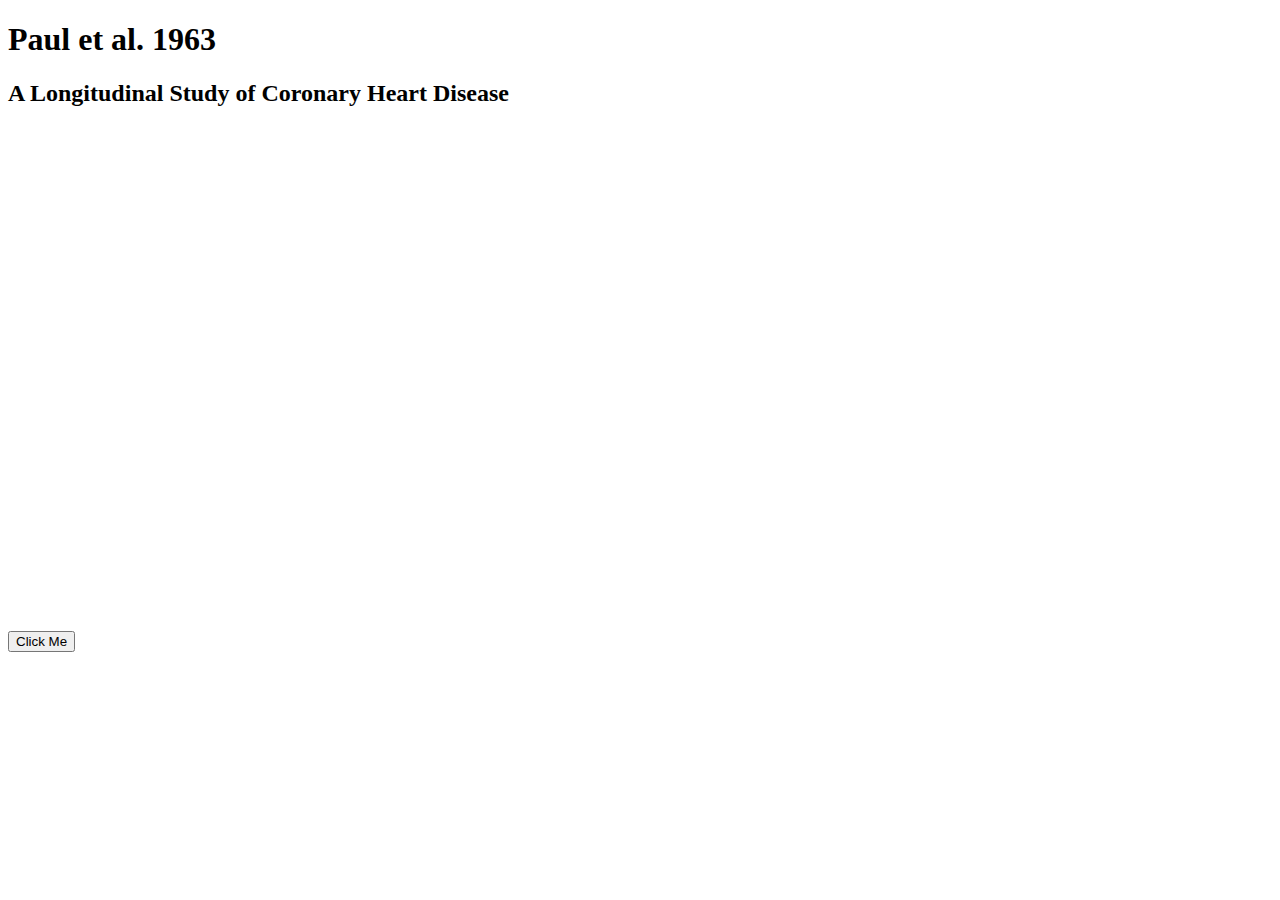
==== index.html @ 3226aac1 "Changed Pub Year to 1964" ====
<!DOCTYPE html>
<script src="https://d3js.org/d3.v5.min.js"></script>

<style>
.link line {stroke: black;}
.node circle {stroke: black; fill: white;}
.node text {text-anchor: middle; font-size: 20px}
div.tooltip {	
    position: absolute;			
    text-align: left;			
    width: 400px;					
    height: 300px;					
    padding: 10px;				
    font: 20px sans-serif;		
    background: lightpink;	
    border: 5px;		
    border-radius: 8px;			
    pointer-events: none;			
}
</style>
<head>
<h1>Paul et al. 1963</h1>
<h2>A Longitudinal Study of Coronary Heart Disease</h2>
</head>

<body onload='init()'>
<svg width=800 height=500></svg>
<div id="tooltip" opacity=0></div>    

<script>
var svg = d3.select("svg")
width = +svg.attr("width"), 
height = +svg.attr("height");

async function init() {

    const test = await d3.json('https://raw.githubusercontent.com/el-wittmer/Paul_1963/main/Paul_1964.json');

    var simulation = d3.forceSimulation()
    .force("link", d3.forceLink()
       .id(function(d) {return d.Id;}))
    .force("charge", d3.forceManyBody())
    .force("center",d3.forceCenter(width / 2, height / 2))
    .force("collide", d3.forceCollide(35));

    var nodes = test.nodes;
    simulation.nodes(nodes)

    var links = test.links;
    simulation.force("link").links(links);

    var div = d3.select("body").append("div")	
    .attr("class", "tooltip")				
    .style("opacity", 0);

    var linksel = svg.append("g").attr("class", "link")
    .selectAll("line").data(links).enter().append("line")

    var nodesel = svg.selectAll(".node")
    .data(nodes)
    .enter().append("g")
    .attr("class", "node")
    .call(d3.drag()
    .on("start", dragstarted)
    .on("drag", dragged)
    .on("end", dragended));

    nodesel.append("circle")
    .attr("r", 20)
    .on("mouseover", function(d) {	
            div.transition()			
                .style("opacity", .9);		
            div	.html("First Author: " + d.First_Author +
                "<br>Title: " + d.Title + 
                "<br>Publication Year: " + d.Publication_Year + 
                "<br>Publication Source: " + d.Publication_Source)
                .style("left", (d3.event.pageX) + "px")		
                .style("top", (d3.event.pageX) + "px");	
            })					
        .on("mouseout", function(d) {		
            div.transition()			
                .style("opacity", 0);	
        });

    nodesel.append("text")
    .attr("transform","translate(0,6)")
    .text(function (d) {return d.Id; });
    
    simulation.on("tick", ticked);

    function ticked() {
    linksel.attr("x1", function(d) { return d.source.x; })
    .attr("y1", function(d) { return d.source.y; })
    .attr("x2", function(d) { return d.target.x; })
    .attr("y2", function(d) { return d.target.y; });

    nodesel.attr("transform", function(d) {
    return "translate(" + d.x + "," + d.y + ")";
    });
    }
    function dragstarted(d) {
    if (!d3.event.active) simulation.alphaTarget(0.3).restart();
    d.fx = d.x;
    d.fy = d.y;
    }
    function dragged(d) {
    d.fx = d3.event.x;
    d.fy = d3.event.y;
    }
    function dragended(d) {
    if (!d3.event.active) simulation.alphaTarget(0);
    d.fx = null;
    d.fy = null;
    }
    
}
</script>
<a href="https://github.com/el-wittmer/Paul_1965"><button type="button"> Click Me</button></a>
</body>
</html>
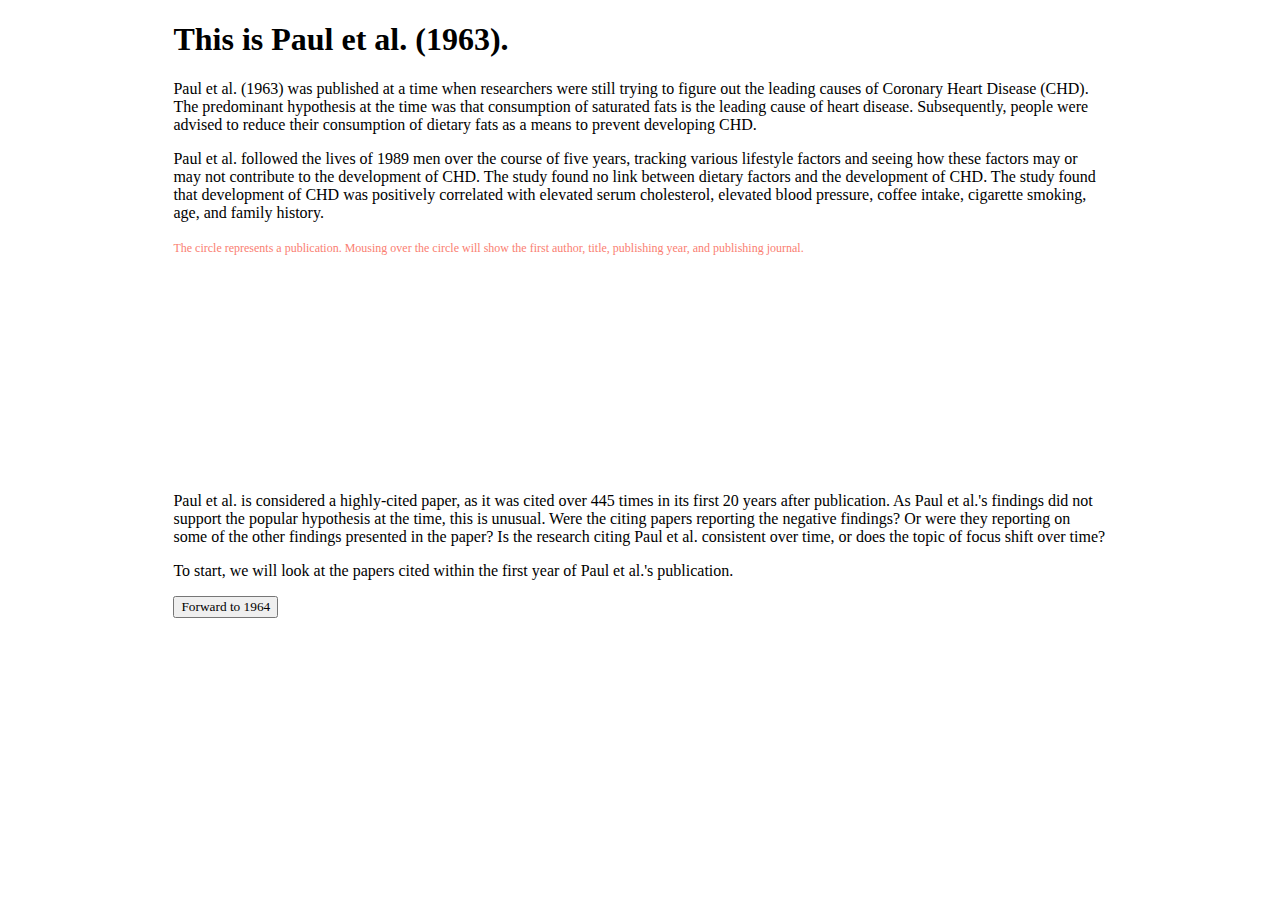
==== commit 5dc5a877: "Updated button link" ====
--- a/index.html
+++ b/index.html
@@ -2,29 +2,50 @@
 <script src="https://d3js.org/d3.v5.min.js"></script>
 
 <style>
+* {
+    color: #000;
+    font-family: Palatino;
+    margin-right: 5%;
+    margin-left: 5%;
+}
+.button {
+    margin-left: 0;
+}
 .link line {stroke: black;}
-.node circle {stroke: black; fill: white;}
+.node circle {stroke: black; fill: white}
 .node text {text-anchor: middle; font-size: 20px}
 div.tooltip {	
     position: absolute;			
     text-align: left;			
     width: 400px;					
-    height: 300px;					
+    height: 100px;					
     padding: 10px;				
-    font: 20px sans-serif;		
-    background: lightpink;	
+    font: 14px Palatino;		
+    background: salmon;	
     border: 5px;		
     border-radius: 8px;			
     pointer-events: none;			
 }
 </style>
 <head>
-<h1>Paul et al. 1963</h1>
-<h2>A Longitudinal Study of Coronary Heart Disease</h2>
+<h1>This is Paul et al. (1963).</h1>
 </head>
 
 <body onload='init()'>
-<svg width=800 height=500></svg>
+    <p>Paul et al. (1963) was published at a time when researchers were still trying to figure out the leading causes of 
+        Coronary Heart Disease (CHD). The predominant hypothesis at the time was that consumption of saturated fats 
+        is the leading cause of heart disease. Subsequently, people were advised to reduce their consumption of 
+        dietary fats as a means to prevent developing CHD.</p>
+    <p>
+        Paul et al. followed the lives of 1989 men over the course of five years, tracking various lifestyle factors and seeing
+        how these factors may or may not contribute to the development of CHD. The study found no link between
+        dietary factors and the development of CHD. The study found that development of CHD
+        was positively correlated with elevated serum cholesterol, elevated blood pressure, coffee intake, cigarette smoking, age, and 
+        family history.
+    </p>
+    <p><span style="font-size: 12px; color: salmon; margin-left: 0">The circle represents a publication. Mousing over the circle will show 
+    the first author, title, publishing year, and publishing journal.</span></p>
+<svg width=400 height=200></svg>
 <div id="tooltip" opacity=0></div>    
 
 <script>
@@ -34,7 +55,7 @@
 
 async function init() {
 
-    const test = await d3.json('https://raw.githubusercontent.com/el-wittmer/Paul_1963/main/Paul_1964.json');
+    const test = await d3.json('https://raw.githubusercontent.com/el-wittmer/Paul_1963/main/Paul_1963.json');
 
     var simulation = d3.forceSimulation()
     .force("link", d3.forceLink()
@@ -46,15 +67,9 @@
     var nodes = test.nodes;
     simulation.nodes(nodes)
 
-    var links = test.links;
-    simulation.force("link").links(links);
-
     var div = d3.select("body").append("div")	
     .attr("class", "tooltip")				
     .style("opacity", 0);
-
-    var linksel = svg.append("g").attr("class", "link")
-    .selectAll("line").data(links).enter().append("line")
 
     var nodesel = svg.selectAll(".node")
     .data(nodes)
@@ -67,6 +82,7 @@
 
     nodesel.append("circle")
     .attr("r", 20)
+    .attr("fill", function(d, i) {return test})
     .on("mouseover", function(d) {	
             div.transition()			
                 .style("opacity", .9);		
@@ -75,7 +91,7 @@
                 "<br>Publication Year: " + d.Publication_Year + 
                 "<br>Publication Source: " + d.Publication_Source)
                 .style("left", (d3.event.pageX) + "px")		
-                .style("top", (d3.event.pageX) + "px");	
+                .style("top", (d3.event.pageY) + "px");	
             })					
         .on("mouseout", function(d) {		
             div.transition()			
@@ -89,10 +105,6 @@
     simulation.on("tick", ticked);
 
     function ticked() {
-    linksel.attr("x1", function(d) { return d.source.x; })
-    .attr("y1", function(d) { return d.source.y; })
-    .attr("x2", function(d) { return d.target.x; })
-    .attr("y2", function(d) { return d.target.y; });
 
     nodesel.attr("transform", function(d) {
     return "translate(" + d.x + "," + d.y + ")";
@@ -115,6 +127,14 @@
     
 }
 </script>
-<a href="https://github.com/el-wittmer/Paul_1965"><button type="button"> Click Me</button></a>
+
+<p>Paul et al. is considered a highly-cited paper, as it was cited over 445 times in its first 20 years after publication. 
+    As Paul et al.'s findings did not support the popular hypothesis at the time, this is unusual. Were the citing papers reporting
+    the negative findings? Or were they reporting on some of the other findings presented in the paper? Is the research 
+    citing Paul et al. consistent over time, or does the topic of focus shift over time? 
+</p>
+<p>To start, we will look at the papers cited within the first year of Paul et al.'s publication.
+</p>
+<a href="http://el-wittmer.github.io/Paul_1963/1964"><button type="button" class="button">Forward to 1964</button></a>
 </body>
 </html>
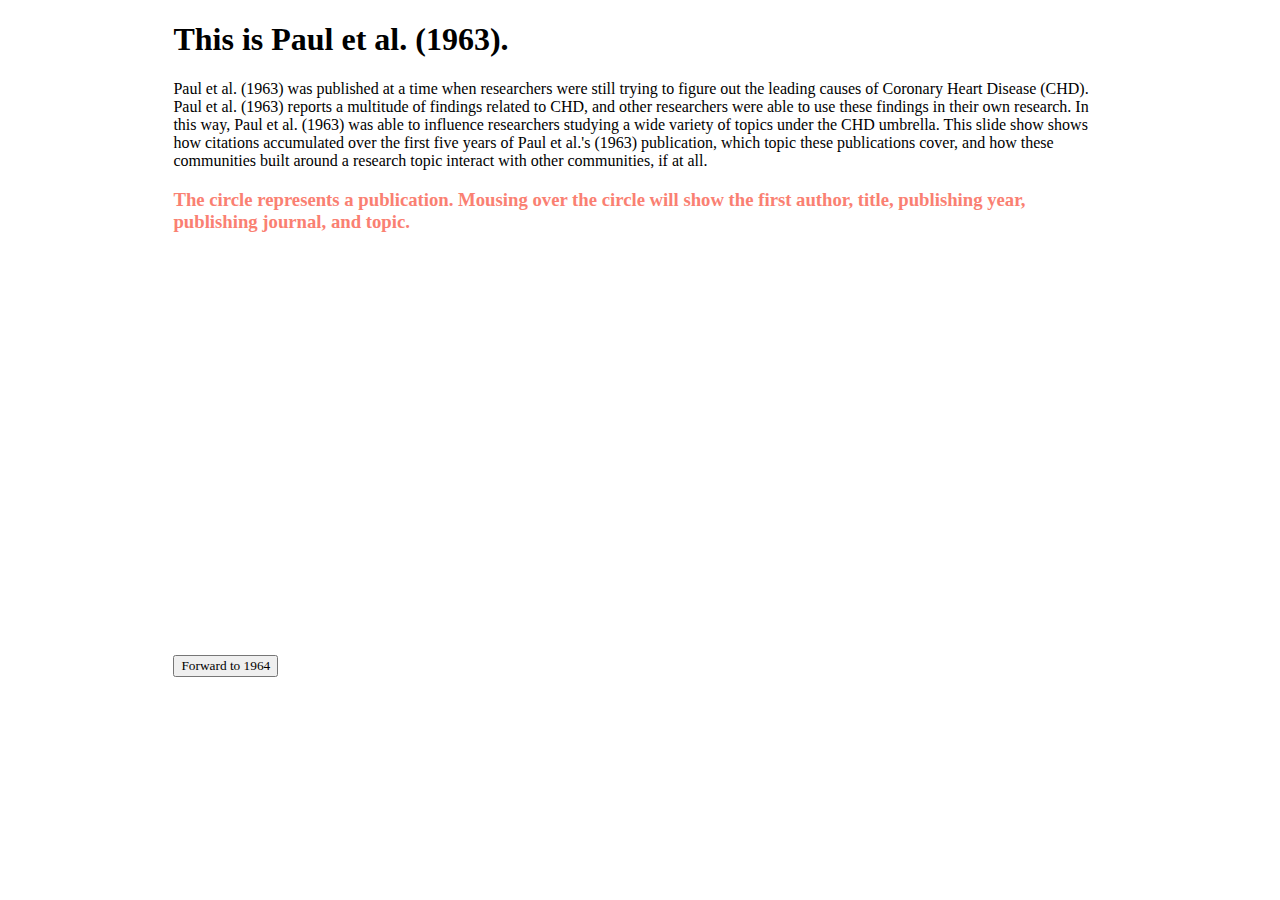
==== commit 844d6ce8: "Add files via upload" ====
--- a/index.html
+++ b/index.html
@@ -33,19 +33,16 @@
 
 <body onload='init()'>
     <p>Paul et al. (1963) was published at a time when researchers were still trying to figure out the leading causes of 
-        Coronary Heart Disease (CHD). The predominant hypothesis at the time was that consumption of saturated fats 
-        is the leading cause of heart disease. Subsequently, people were advised to reduce their consumption of 
-        dietary fats as a means to prevent developing CHD.</p>
-    <p>
-        Paul et al. followed the lives of 1989 men over the course of five years, tracking various lifestyle factors and seeing
-        how these factors may or may not contribute to the development of CHD. The study found no link between
-        dietary factors and the development of CHD. The study found that development of CHD
-        was positively correlated with elevated serum cholesterol, elevated blood pressure, coffee intake, cigarette smoking, age, and 
-        family history.
-    </p>
-    <p><span style="font-size: 12px; color: salmon; margin-left: 0">The circle represents a publication. Mousing over the circle will show 
-    the first author, title, publishing year, and publishing journal.</span></p>
-<svg width=400 height=200></svg>
+        Coronary Heart Disease (CHD). Paul et al. (1963) reports a multitude of findings related to CHD, and other researchers
+    were able to use these findings in their own research. In this way, Paul et al. (1963) was able to influence researchers
+    studying a wide variety of topics under the CHD umbrella. This slide show shows how citations accumulated over the first
+    five years of Paul et al.'s (1963) publication, which topic these publications cover, and how these communities built
+    around a research topic interact with other communities, if at all. </p>
+
+    <h3><span style="color: salmon; margin-left: 0">The circle represents a publication. Mousing over the circle will show 
+    the first author, title, publishing year, publishing journal, and topic.</span></h3>
+
+    <svg width=600 height=400></svg>
 <div id="tooltip" opacity=0></div>    
 
 <script>
@@ -89,7 +86,8 @@
             div	.html("First Author: " + d.First_Author +
                 "<br>Title: " + d.Title + 
                 "<br>Publication Year: " + d.Publication_Year + 
-                "<br>Publication Source: " + d.Publication_Source)
+                "<br>Publication Source: " + d.Publication_Source + 
+                "<br>Topic: " + d.Cluster_Name)
                 .style("left", (d3.event.pageX) + "px")		
                 .style("top", (d3.event.pageY) + "px");	
             })					
@@ -128,13 +126,6 @@
 }
 </script>
 
-<p>Paul et al. is considered a highly-cited paper, as it was cited over 445 times in its first 20 years after publication. 
-    As Paul et al.'s findings did not support the popular hypothesis at the time, this is unusual. Were the citing papers reporting
-    the negative findings? Or were they reporting on some of the other findings presented in the paper? Is the research 
-    citing Paul et al. consistent over time, or does the topic of focus shift over time? 
-</p>
-<p>To start, we will look at the papers cited within the first year of Paul et al.'s publication.
-</p>
 <a href="http://el-wittmer.github.io/Paul_1963/1964"><button type="button" class="button">Forward to 1964</button></a>
 </body>
 </html>
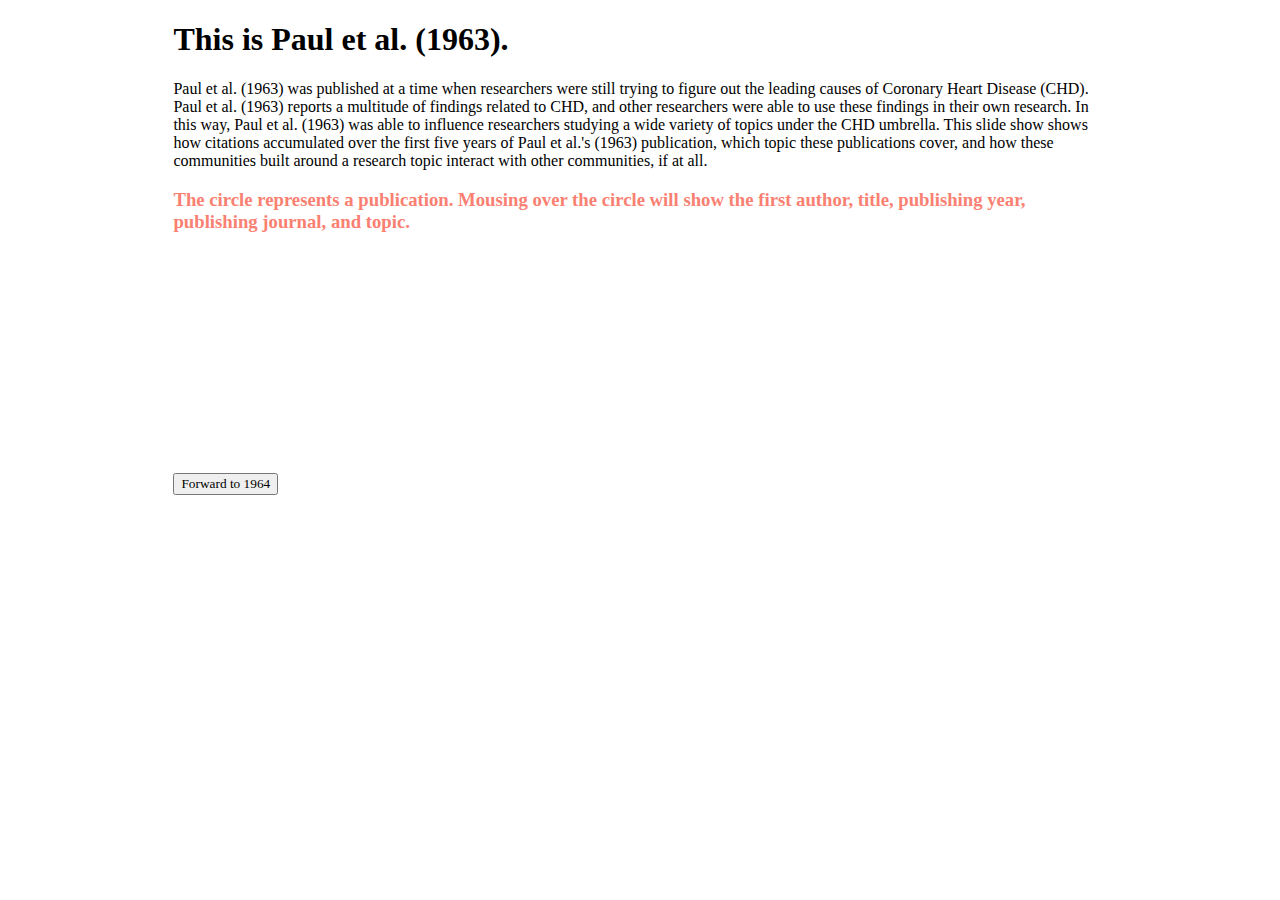
==== commit 56595972: "Add files via upload" ====
--- a/index.html
+++ b/index.html
@@ -26,6 +26,18 @@
     border-radius: 8px;			
     pointer-events: none;			
 }
+div.legend {
+    position: relative;
+    left: 600px;
+    top: -200px;
+    width: 400px;
+    height: 300px;
+    font: 14px Palatino;
+    background: white;
+    border: 5px;
+    border-color: black;
+    text-align: left;
+}
 </style>
 <head>
 <h1>This is Paul et al. (1963).</h1>
@@ -42,17 +54,41 @@
     <h3><span style="color: salmon; margin-left: 0">The circle represents a publication. Mousing over the circle will show 
     the first author, title, publishing year, publishing journal, and topic.</span></h3>
 
-    <svg width=600 height=400></svg>
+    <svg width=700 height=200></svg>
 <div id="tooltip" opacity=0></div>    
+<div id="legend"></div>
 
 <script>
 var svg = d3.select("svg")
 width = +svg.attr("width"), 
 height = +svg.attr("height");
 
+svg.append("circle").attr("cx",10).attr("cy",10).attr("r", 6).style("fill", "red").style("stroke", "black");
+svg.append("circle").attr("cx",10).attr("cy",30).attr("r", 6).style("fill", "orange").style("stroke", "black");
+svg.append("circle").attr("cx",10).attr("cy",50).attr("r", 6).style("fill", "yellow").style("stroke", "black");
+svg.append("circle").attr("cx",10).attr("cy",70).attr("r", 6).style("fill", "green").style("stroke", "black");
+svg.append("circle").attr("cx",10).attr("cy",90).attr("r", 6).style("fill", "#a569bd").style("stroke", "black");
+svg.append("circle").attr("cx",10).attr("cy",110).attr("r", 6).style("fill", "pink").style("stroke", "black");
+svg.append("circle").attr("cx",10).attr("cy",130).attr("r", 6).style("fill", "purple").style("stroke", "black");
+svg.append("circle").attr("cx",10).attr("cy",150).attr("r", 6).style("fill", "lightblue").style("stroke", "black");
+svg.append("circle").attr("cx",10).attr("cy",170).attr("r", 6).style("fill", "gray").style("stroke", "black");
+svg.append("circle").attr("cx",10).attr("cy",190).attr("r", 6).style("fill", "white").style("stroke", "black");
+
+svg.append("text").attr("x", 20).attr("y", 15).text("Serum Cholesterol").style("font-size", "15px");
+svg.append("text").attr("x", 20).attr("y", 35).text("Blood Pressure").style("font-size", "15px");
+svg.append("text").attr("x", 20).attr("y", 55).text("Caffeine").style("font-size", "15px");
+svg.append("text").attr("x", 20).attr("y", 75).text("Diet").style("font-size", "15px");
+svg.append("text").attr("x", 20).attr("y", 95).text("Body Fat").style("font-size", "15px");
+svg.append("text").attr("x", 20).attr("y", 115).text("Physical Activity").style("font-size", "15px");
+svg.append("text").attr("x", 20).attr("y", 135).text("Alcohol").style("font-size", "15px");
+svg.append("text").attr("x", 20).attr("y", 155).text("Psychosocial Factors").style("font-size", "15px");
+svg.append("text").attr("x", 20).attr("y", 175).text("Smoking").style("font-size", "15px");
+svg.append("text").attr("x", 20).attr("y", 195).text("Undefined").style("font-size", "15px");
+
 async function init() {
 
-    const test = await d3.json('https://raw.githubusercontent.com/el-wittmer/Paul_1963/main/Paul_1963.json');
+    const data = await d3.json('https://raw.githubusercontent.com/el-wittmer/Paul_1963/main/Paul_1963.json');
+    const color = ["red", 'orange', 'yellow', 'green', '#a569bd', 'pink', 'purple', 'lightblue', 'gray', 'white'];
 
     var simulation = d3.forceSimulation()
     .force("link", d3.forceLink()
@@ -61,7 +97,7 @@
     .force("center",d3.forceCenter(width / 2, height / 2))
     .force("collide", d3.forceCollide(35));
 
-    var nodes = test.nodes;
+    var nodes = data.nodes;
     simulation.nodes(nodes)
 
     var div = d3.select("body").append("div")	
@@ -79,7 +115,7 @@
 
     nodesel.append("circle")
     .attr("r", 20)
-    .attr("fill", function(d, i) {return test})
+    .attr("fill", function(d, i) {return data})
     .on("mouseover", function(d) {	
             div.transition()			
                 .style("opacity", .9);		
@@ -125,7 +161,7 @@
     
 }
 </script>
-
+<br>
 <a href="http://el-wittmer.github.io/Paul_1963/1964"><button type="button" class="button">Forward to 1964</button></a>
 </body>
 </html>
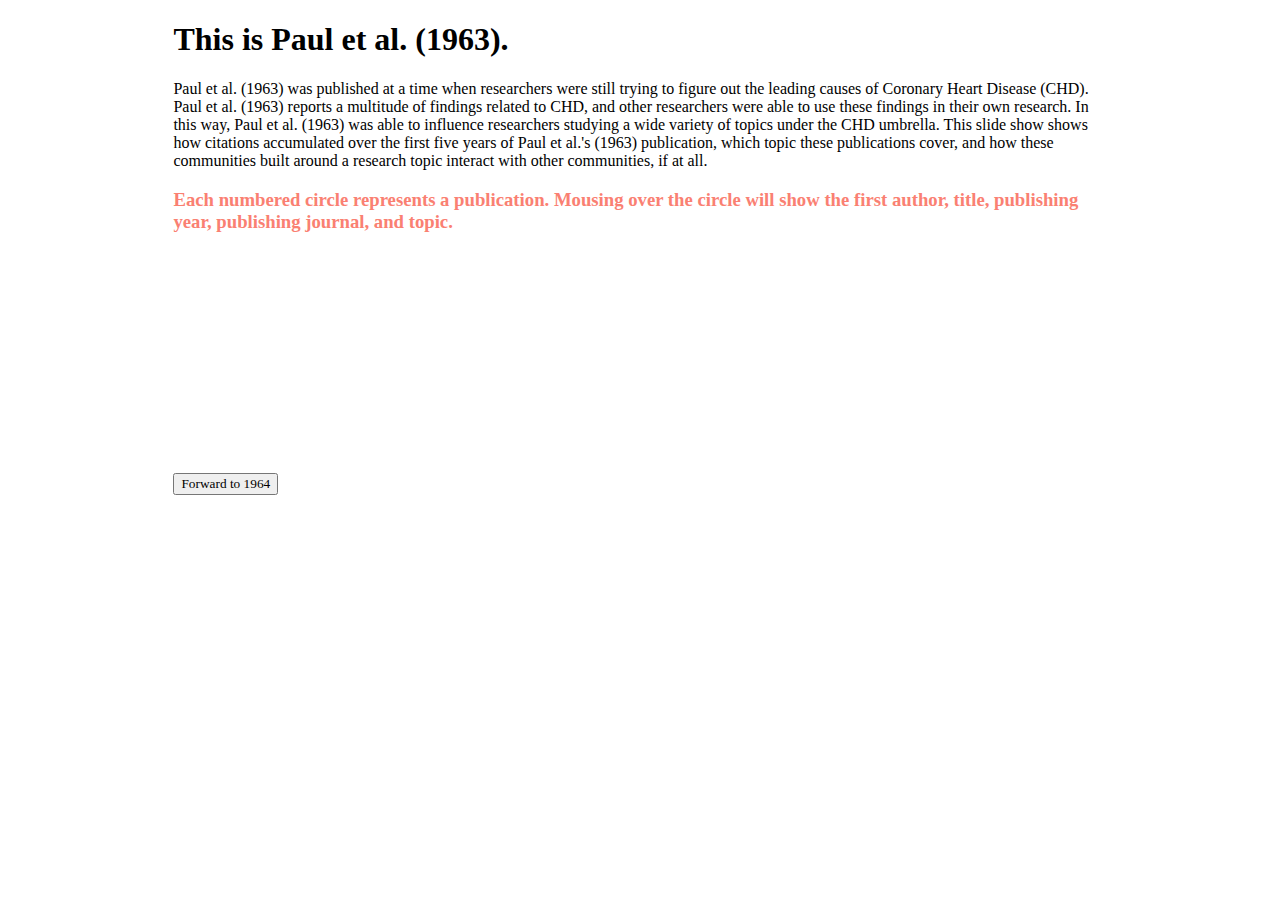
==== commit 81e0d3ad: "Update index.html" ====
--- a/index.html
+++ b/index.html
@@ -51,7 +51,7 @@
     five years of Paul et al.'s (1963) publication, which topic these publications cover, and how these communities built
     around a research topic interact with other communities, if at all. </p>
 
-    <h3><span style="color: salmon; margin-left: 0">The circle represents a publication. Mousing over the circle will show 
+    <h3><span style="color: salmon; margin-left: 0">Each numbered circle represents a publication. Mousing over the circle will show 
     the first author, title, publishing year, publishing journal, and topic.</span></h3>
 
     <svg width=700 height=200></svg>
@@ -63,27 +63,8 @@
 width = +svg.attr("width"), 
 height = +svg.attr("height");
 
-svg.append("circle").attr("cx",10).attr("cy",10).attr("r", 6).style("fill", "red").style("stroke", "black");
-svg.append("circle").attr("cx",10).attr("cy",30).attr("r", 6).style("fill", "orange").style("stroke", "black");
-svg.append("circle").attr("cx",10).attr("cy",50).attr("r", 6).style("fill", "yellow").style("stroke", "black");
-svg.append("circle").attr("cx",10).attr("cy",70).attr("r", 6).style("fill", "green").style("stroke", "black");
-svg.append("circle").attr("cx",10).attr("cy",90).attr("r", 6).style("fill", "#a569bd").style("stroke", "black");
-svg.append("circle").attr("cx",10).attr("cy",110).attr("r", 6).style("fill", "pink").style("stroke", "black");
-svg.append("circle").attr("cx",10).attr("cy",130).attr("r", 6).style("fill", "purple").style("stroke", "black");
-svg.append("circle").attr("cx",10).attr("cy",150).attr("r", 6).style("fill", "lightblue").style("stroke", "black");
-svg.append("circle").attr("cx",10).attr("cy",170).attr("r", 6).style("fill", "gray").style("stroke", "black");
-svg.append("circle").attr("cx",10).attr("cy",190).attr("r", 6).style("fill", "white").style("stroke", "black");
-
-svg.append("text").attr("x", 20).attr("y", 15).text("Serum Cholesterol").style("font-size", "15px");
-svg.append("text").attr("x", 20).attr("y", 35).text("Blood Pressure").style("font-size", "15px");
-svg.append("text").attr("x", 20).attr("y", 55).text("Caffeine").style("font-size", "15px");
-svg.append("text").attr("x", 20).attr("y", 75).text("Diet").style("font-size", "15px");
-svg.append("text").attr("x", 20).attr("y", 95).text("Body Fat").style("font-size", "15px");
-svg.append("text").attr("x", 20).attr("y", 115).text("Physical Activity").style("font-size", "15px");
-svg.append("text").attr("x", 20).attr("y", 135).text("Alcohol").style("font-size", "15px");
-svg.append("text").attr("x", 20).attr("y", 155).text("Psychosocial Factors").style("font-size", "15px");
-svg.append("text").attr("x", 20).attr("y", 175).text("Smoking").style("font-size", "15px");
-svg.append("text").attr("x", 20).attr("y", 195).text("Undefined").style("font-size", "15px");
+svg.append("circle").attr("cx",10).attr("cy",40).attr("r", 6).style("fill", "white").style("stroke", "black");
+svg.append("text").attr("x", 20).attr("y", 45).text("Undefined").style("font-size", "15px");
 
 async function init() {
 
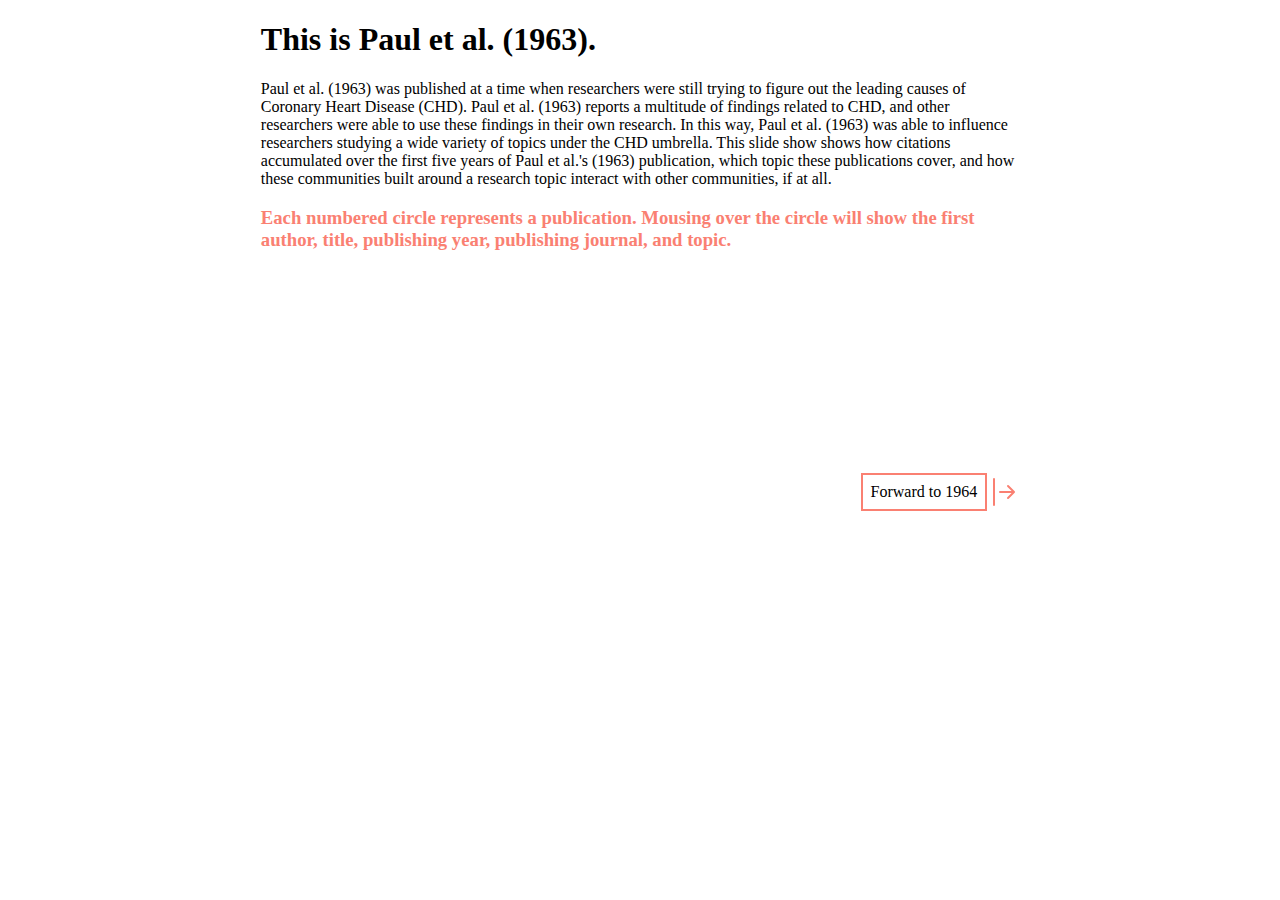
==== commit e61a450c: "Refactored CSS and file organization" ====
--- a/index.html
+++ b/index.html
@@ -1,148 +1,31 @@
 <!DOCTYPE html>
 <script src="https://d3js.org/d3.v5.min.js"></script>
+<link rel="stylesheet" href="./style.css" />
+<div class="content">
+    <head>
+    <h1>This is Paul et al. (1963).</h1>
+    </head>
 
-<style>
-* {
-    color: #000;
-    font-family: Palatino;
-    margin-right: 5%;
-    margin-left: 5%;
-}
-.button {
-    margin-left: 0;
-}
-.link line {stroke: black;}
-.node circle {stroke: black; fill: white}
-.node text {text-anchor: middle; font-size: 20px}
-div.tooltip {	
-    position: absolute;			
-    text-align: left;			
-    width: 400px;					
-    height: 100px;					
-    padding: 10px;				
-    font: 14px Palatino;		
-    background: salmon;	
-    border: 5px;		
-    border-radius: 8px;			
-    pointer-events: none;			
-}
-div.legend {
-    position: relative;
-    left: 600px;
-    top: -200px;
-    width: 400px;
-    height: 300px;
-    font: 14px Palatino;
-    background: white;
-    border: 5px;
-    border-color: black;
-    text-align: left;
-}
-</style>
-<head>
-<h1>This is Paul et al. (1963).</h1>
-</head>
+    <body onload='init()'>
+        <p>Paul et al. (1963) was published at a time when researchers were still trying to figure out the leading causes of 
+            Coronary Heart Disease (CHD). Paul et al. (1963) reports a multitude of findings related to CHD, and other researchers
+        were able to use these findings in their own research. In this way, Paul et al. (1963) was able to influence researchers
+        studying a wide variety of topics under the CHD umbrella. This slide show shows how citations accumulated over the first
+        five years of Paul et al.'s (1963) publication, which topic these publications cover, and how these communities built
+        around a research topic interact with other communities, if at all. </p>
 
-<body onload='init()'>
-    <p>Paul et al. (1963) was published at a time when researchers were still trying to figure out the leading causes of 
-        Coronary Heart Disease (CHD). Paul et al. (1963) reports a multitude of findings related to CHD, and other researchers
-    were able to use these findings in their own research. In this way, Paul et al. (1963) was able to influence researchers
-    studying a wide variety of topics under the CHD umbrella. This slide show shows how citations accumulated over the first
-    five years of Paul et al.'s (1963) publication, which topic these publications cover, and how these communities built
-    around a research topic interact with other communities, if at all. </p>
+        <h3 class="emphasize">Each numbered circle represents a publication. Mousing over the circle will show 
+        the first author, title, publishing year, publishing journal, and topic.</h3>
 
-    <h3><span style="color: salmon; margin-left: 0">Each numbered circle represents a publication. Mousing over the circle will show 
-    the first author, title, publishing year, publishing journal, and topic.</span></h3>
-
-    <svg width=700 height=200></svg>
-<div id="tooltip" opacity=0></div>    
-<div id="legend"></div>
-
-<script>
-var svg = d3.select("svg")
-width = +svg.attr("width"), 
-height = +svg.attr("height");
-
-svg.append("circle").attr("cx",10).attr("cy",40).attr("r", 6).style("fill", "white").style("stroke", "black");
-svg.append("text").attr("x", 20).attr("y", 45).text("Undefined").style("font-size", "15px");
-
-async function init() {
-
-    const data = await d3.json('https://raw.githubusercontent.com/el-wittmer/Paul_1963/main/Paul_1963.json');
-    const color = ["red", 'orange', 'yellow', 'green', '#a569bd', 'pink', 'purple', 'lightblue', 'gray', 'white'];
-
-    var simulation = d3.forceSimulation()
-    .force("link", d3.forceLink()
-       .id(function(d) {return d.Id;}))
-    .force("charge", d3.forceManyBody())
-    .force("center",d3.forceCenter(width / 2, height / 2))
-    .force("collide", d3.forceCollide(35));
-
-    var nodes = data.nodes;
-    simulation.nodes(nodes)
-
-    var div = d3.select("body").append("div")	
-    .attr("class", "tooltip")				
-    .style("opacity", 0);
-
-    var nodesel = svg.selectAll(".node")
-    .data(nodes)
-    .enter().append("g")
-    .attr("class", "node")
-    .call(d3.drag()
-    .on("start", dragstarted)
-    .on("drag", dragged)
-    .on("end", dragended));
-
-    nodesel.append("circle")
-    .attr("r", 20)
-    .attr("fill", function(d, i) {return data})
-    .on("mouseover", function(d) {	
-            div.transition()			
-                .style("opacity", .9);		
-            div	.html("First Author: " + d.First_Author +
-                "<br>Title: " + d.Title + 
-                "<br>Publication Year: " + d.Publication_Year + 
-                "<br>Publication Source: " + d.Publication_Source + 
-                "<br>Topic: " + d.Cluster_Name)
-                .style("left", (d3.event.pageX) + "px")		
-                .style("top", (d3.event.pageY) + "px");	
-            })					
-        .on("mouseout", function(d) {		
-            div.transition()			
-                .style("opacity", 0);	
-        });
-
-    nodesel.append("text")
-    .attr("transform","translate(0,6)")
-    .text(function (d) {return d.Id; });
-    
-    simulation.on("tick", ticked);
-
-    function ticked() {
-
-    nodesel.attr("transform", function(d) {
-    return "translate(" + d.x + "," + d.y + ")";
-    });
-    }
-    function dragstarted(d) {
-    if (!d3.event.active) simulation.alphaTarget(0.3).restart();
-    d.fx = d.x;
-    d.fy = d.y;
-    }
-    function dragged(d) {
-    d.fx = d3.event.x;
-    d.fy = d3.event.y;
-    }
-    function dragended(d) {
-    if (!d3.event.active) simulation.alphaTarget(0);
-    d.fx = null;
-    d.fy = null;
-    }
-    
-}
-</script>
-<br>
-<a href="http://el-wittmer.github.io/Paul_1963/1964"><button type="button" class="button">Forward to 1964</button></a>
-</body>
+        <svg width=700 height=200></svg>
+    <div id="tooltip" opacity=0></div>    
+    <div id="legend"></div>
+    <script src="./scripts/1963script.js"></script>
+    <div class="button-forward">
+        <a href="./1964.html"><button type="button" class="button">Forward to 1964</button></a><svg xmlns="http://www.w3.org/2000/svg" width="2rem" height="2rem" fill="salmon" class="bi bi-arrow-bar-right" viewBox="0 0 16 16">
+            <path fill-rule="evenodd" d="M6 8a.5.5 0 0 0 .5.5h5.793l-2.147 2.146a.5.5 0 0 0 .708.708l3-3a.5.5 0 0 0 0-.708l-3-3a.5.5 0 0 0-.708.708L12.293 7.5H6.5A.5.5 0 0 0 6 8Zm-2.5 7a.5.5 0 0 1-.5-.5v-13a.5.5 0 0 1 1 0v13a.5.5 0 0 1-.5.5Z"/>
+        </svg>
+    </div>
+    </body>
+</div>
 </html>
--- a/style.css
+++ b/style.css
@@ -0,0 +1,76 @@
+
+* {
+    color: #000;
+    font-family: Palatino;
+}
+.content {
+    margin-left: 20%;
+    margin-right: 20%;
+    background-color: white;
+}
+.button {
+    background-color: white; 
+    color: black; 
+    border: 2px solid salmon;
+    font-size: 1rem;
+    padding: .5rem;
+  }
+.button:hover {
+    background-color: salmon;
+    color: white;
+}
+.button-forward {
+    float: right;
+    display: flex;
+    align-items: center;
+    justify-content: center;
+}
+.button-backward {
+    float: left;
+    display: flex;
+    align-items: center;
+    justify-content: center;
+}
+
+.link line {stroke: black;}
+.node circle {stroke: black; fill: white}
+.node text {text-anchor: middle; font-size: 20px}
+
+div.tooltip {	
+    position: absolute;			
+    text-align: left;			
+    width: 400px;					
+    height: 100px;					
+    padding: 10px;				
+    font: 14px Palatino;		
+    background: salmon;	
+    border: 5px;		
+    border-radius: 8px;			
+    pointer-events: none;			
+}
+div.legend {
+    position: relative;
+    left: 600px;
+    top: -200px;
+    width: 400px;
+    height: 300px;
+    font: 14px Palatino;
+    background: white;
+    border: 5px;
+    border-color: black;
+    text-align: left;
+}
+
+li {
+    list-style:square;
+    margin: 0;
+    padding: 0;
+}
+
+.citation {
+    padding-left: 2rem;
+}
+
+.emphasize {
+    color: salmon; 
+}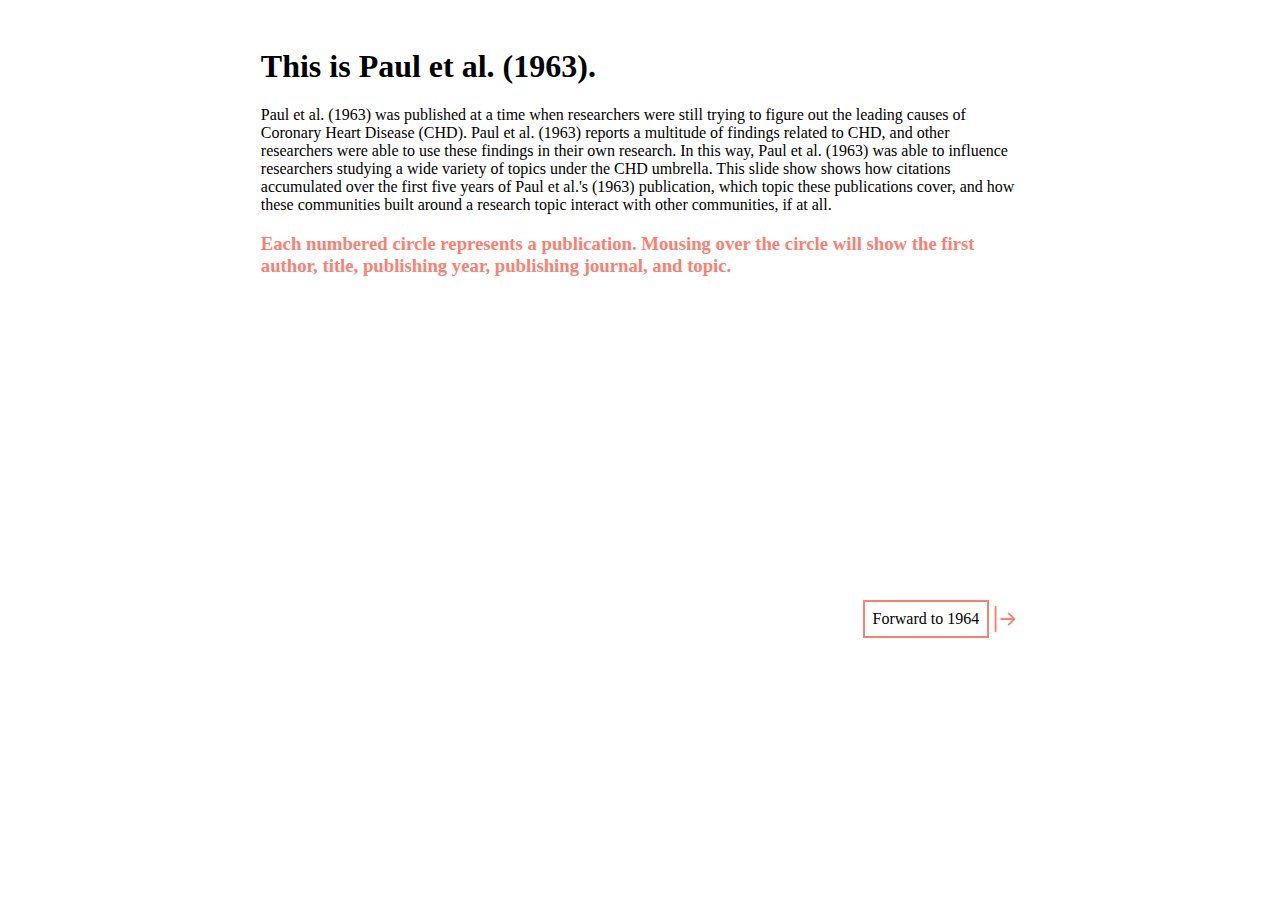
==== commit 60b91798: "Updated data file paths" ====
--- a/index.html
+++ b/index.html
@@ -17,12 +17,12 @@
         <h3 class="emphasize">Each numbered circle represents a publication. Mousing over the circle will show 
         the first author, title, publishing year, publishing journal, and topic.</h3>
 
-        <svg width=700 height=200></svg>
+        <svg width=1000 height=300></svg>
     <div id="tooltip" opacity=0></div>    
     <div id="legend"></div>
     <script src="./scripts/1963script.js"></script>
     <div class="button-forward">
-        <a href="./1964.html"><button type="button" class="button">Forward to 1964</button></a><svg xmlns="http://www.w3.org/2000/svg" width="2rem" height="2rem" fill="salmon" class="bi bi-arrow-bar-right" viewBox="0 0 16 16">
+        <a href="./1964.html"><button type="button" class="button">Forward to 1964</button></a><svg xmlns="http://www.w3.org/2000/svg" width="30" height="30" fill="salmon" class="bi bi-arrow-bar-right" viewBox="0 0 16 16">
             <path fill-rule="evenodd" d="M6 8a.5.5 0 0 0 .5.5h5.793l-2.147 2.146a.5.5 0 0 0 .708.708l3-3a.5.5 0 0 0 0-.708l-3-3a.5.5 0 0 0-.708.708L12.293 7.5H6.5A.5.5 0 0 0 6 8Zm-2.5 7a.5.5 0 0 1-.5-.5v-13a.5.5 0 0 1 1 0v13a.5.5 0 0 1-.5.5Z"/>
         </svg>
     </div>
--- a/style.css
+++ b/style.css
@@ -6,6 +6,7 @@
 .content {
     margin-left: 20%;
     margin-right: 20%;
+    margin-top: 3rem;
     background-color: white;
 }
 .button {
@@ -31,7 +32,6 @@
     align-items: center;
     justify-content: center;
 }
-
 .link line {stroke: black;}
 .node circle {stroke: black; fill: white}
 .node text {text-anchor: middle; font-size: 20px}
